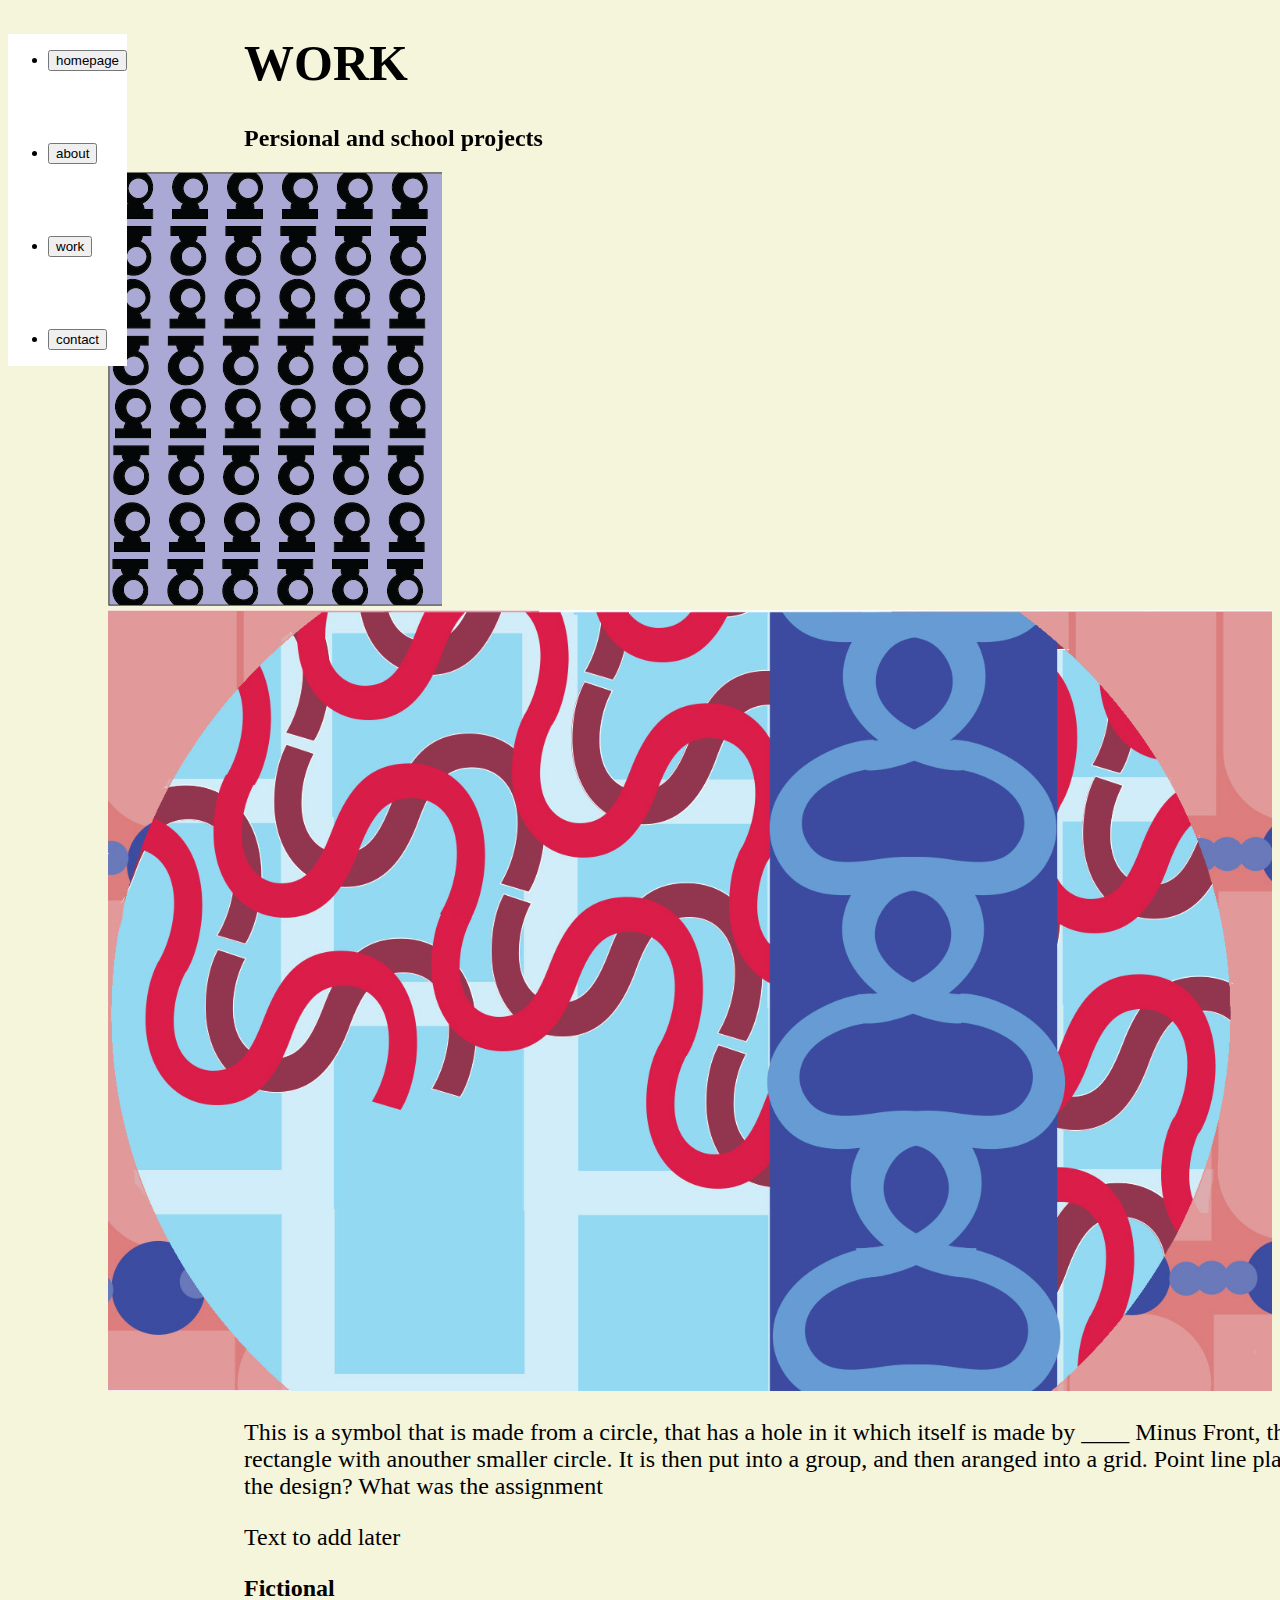
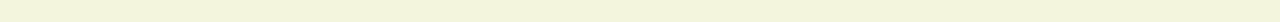
==== work.html @ 4e8cf388 "added images and did css" ====
<!DOCTYPE html>
<html lang="en">
<head>
    <meta charset="UTF-8">
    <meta name="viewport" content="width=device-width, initial-scale=1.0">
    <title>Document</title>
    <link rel="stylesheet" href="style.css">
</head>
<body> 
    <header>
      <line>
        <div class="vl"></div>
      </line>
       <nav>
        <div class="sidebar">
        <ul>
          <li><a href="index.html"> <button>homepage</button></a></li>
          <br>
          <br>
          <br>
          <br>
          <li><a href="about.html"> <button>about</button> </a></li>
          <br>
          <br>
          <br>
          <br>
          <li><a href="work.html"> <button>work</button> </a></li>
          <br>
          <br>
          <br>
          <br>
          <li><a href="contact.html"> <button>contact</button> </a></li>
        </ul>
        </div>
       </nav>
    </header>
     <main>
       <h1>WORK</h1>
       <h2>Persional and school projects</h2>
       <div class="r1">
       <img src="images/asset1.png" alt="pattern" class="ex1">
       <div class="c2">
       <img src="images/Artboard 1.jpg" alt="texture" class="ex2">
       </div>
       </div>
       <p>This is a symbol that is made from a circle, that has a hole in it which itself is made by ____ Minus Front, that is conected to a rectangle with anouther smaller circle. It is then put into a group, and then aranged into a grid. Point line plain? What is the goal of the design? What was the assignment</p>
        <p>Text to add later</p>
       <h2>Fictional</h2>
      </main>
     <footer>
       
     </footer>
   </body>
---- style.css ----
body{
    background-color: beige;
}
img, video{
	max-width: 100%;
	height: auto;
    object-position: 100px 0px;
}
h1{
    position: relative;
    left: 236px;
    font-size: 50px;
}
h2{
    position: relative;
    left: 236px;
}
p{
    font-size: 24px;
    position: relative;
    left: 236px;
}
.sidebar{
    background-color: white;
    position:fixed;
    
}
figure{
    max-width: 10%;
    height: auto;
}
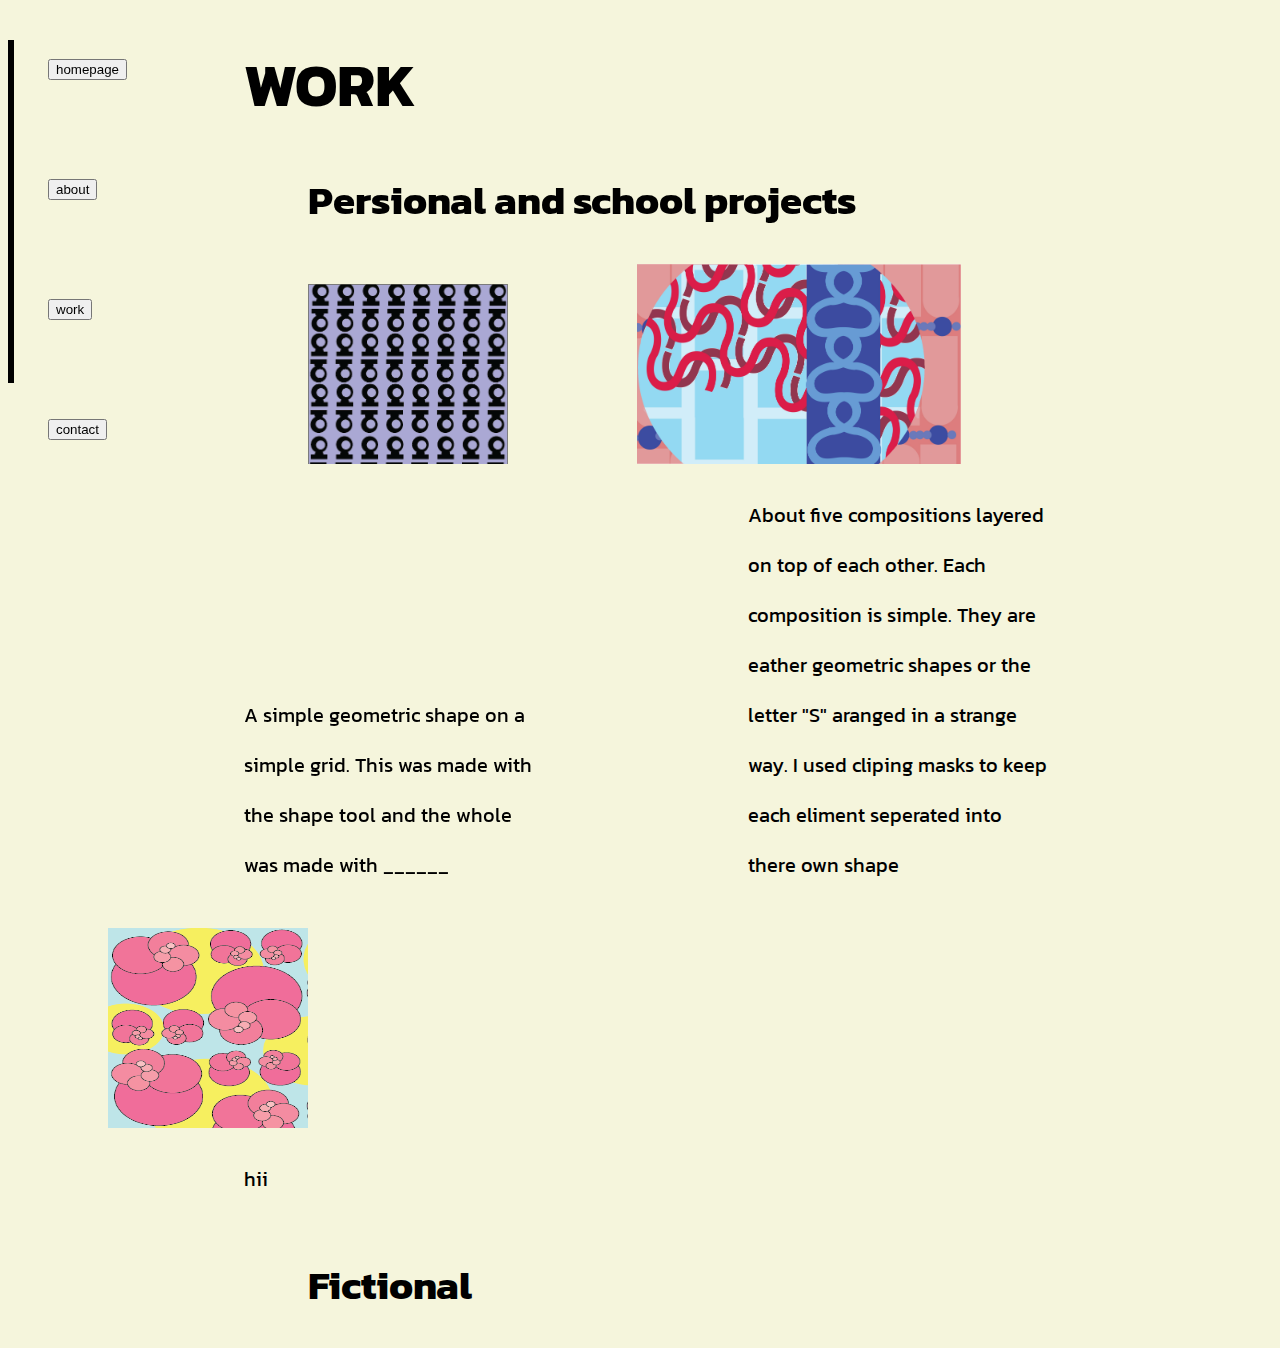
==== commit 81499125: "css fixes" ====
--- a/work.html
+++ b/work.html
@@ -39,12 +39,19 @@
        <h2>Persional and school projects</h2>
        <div class="r1">
        <img src="images/asset1.png" alt="pattern" class="ex1">
-       <div class="c2">
-       <img src="images/Artboard 1.jpg" alt="texture" class="ex2">
        </div>
-       </div>
-       <p>This is a symbol that is made from a circle, that has a hole in it which itself is made by ____ Minus Front, that is conected to a rectangle with anouther smaller circle. It is then put into a group, and then aranged into a grid. Point line plain? What is the goal of the design? What was the assignment</p>
-        <p>Text to add later</p>
+       <div class="c2", "r1">
+        <img src="images/Artboard 1.jpg" alt="texture" class="ex2">
+        </div>
+       <div class="r1"><p>A simple geometric shape on a simple grid. This was made with the shape tool and the whole was made with ______</p></div>
+        <div class="r1", "c2">
+        <p>About five compositions layered on top of each other. Each composition is simple. They are eather geometric shapes or the letter "S" aranged in a strange way. I used cliping masks to keep each eliment seperated into there own shape</p>
+        </div>
+        <div class="r2", "c2">
+          <img src="images/artboard_5.png" alt="flower spiral">
+          <p>hii</p>
+        </div>
+        <br><br><br><br><br><br>
        <h2>Fictional</h2>
       </main>
      <footer>
--- a/style.css
+++ b/style.css
@@ -1,5 +1,8 @@
+@import url('https://fonts.googleapis.com/css2?family=Kanit:ital,wght@0,100;0,200;0,300;0,400;0,500;0,600;0,700;0,800;0,900;1,100;1,200;1,300;1,400;1,500;1,600;1,700;1,800;1,900&family=Playfair+Display:ital,wght@0,400..900;1,400..900&display=swap');
 body{
     background-color: beige;
+    font-family: "Kanit", sans-serif;
+
 }
 img, video{
 	max-width: 100%;
@@ -9,23 +12,89 @@
 h1{
     position: relative;
     left: 236px;
-    font-size: 50px;
+    font-size: 60px;
 }
 h2{
     position: relative;
-    left: 236px;
+    left: 300px;
+    font-size: 40px;
 }
 p{
-    font-size: 24px;
+    font-size: 20px;
     position: relative;
     left: 236px;
+    max-width: 60%;
+    line-height: 50px;
+}
+ul{
+    list-style-type: none;
 }
 .sidebar{
-    background-color: white;
     position:fixed;
-    
 }
-figure{
-    max-width: 10%;
-    height: auto;
+nav{
+}
+.vl{
+    border-left: 6px solid black;
+    height: 343px;
+    position:fixed;
+}
+.vl2{
+    border-left: 6px solid black;
+    height: 10px;
+    position:relative;
+    object-position: 1000px 0px;
+}
+.card{
+    width: 450px;
+    height: 150px;
+}
+.card img{
+    width: 100%;
+    height: 100%;
+    object-position: 300px 0px;
+}
+.portrate{
+    object-fit:contain;
+}
+.r1{
+    width: 500px;
+    height: 200px;
+    display: inline-block;
+    line-height: 10px;
+}
+.r1 img{
+    width: 100%;
+    height: 100%;
+    object-position: 300px 20px;
+}
+.r2{
+    width: 300px;
+    height: 200px;
+}
+.r2 img{
+    width: 100%;
+    height: 100%;
+    padding-top: 50px;
+    padding-right: 1000px;
+    display: inline-block;
+}
+.c2{
+    width: 500px;
+    height: 200px;
+    display: inline-block;
+}
+.c2 img{
+    width: 100%;
+    height: 100%;
+    padding-left: 25%;
+    object-position: 0px 0px;
+}
+.ex1{
+    object-fit:contain;
+    object-position: 300px 0px; 
+}
+.ex2{
+    object-fit:contain;
+    object-position: 300px 0px; 
 }